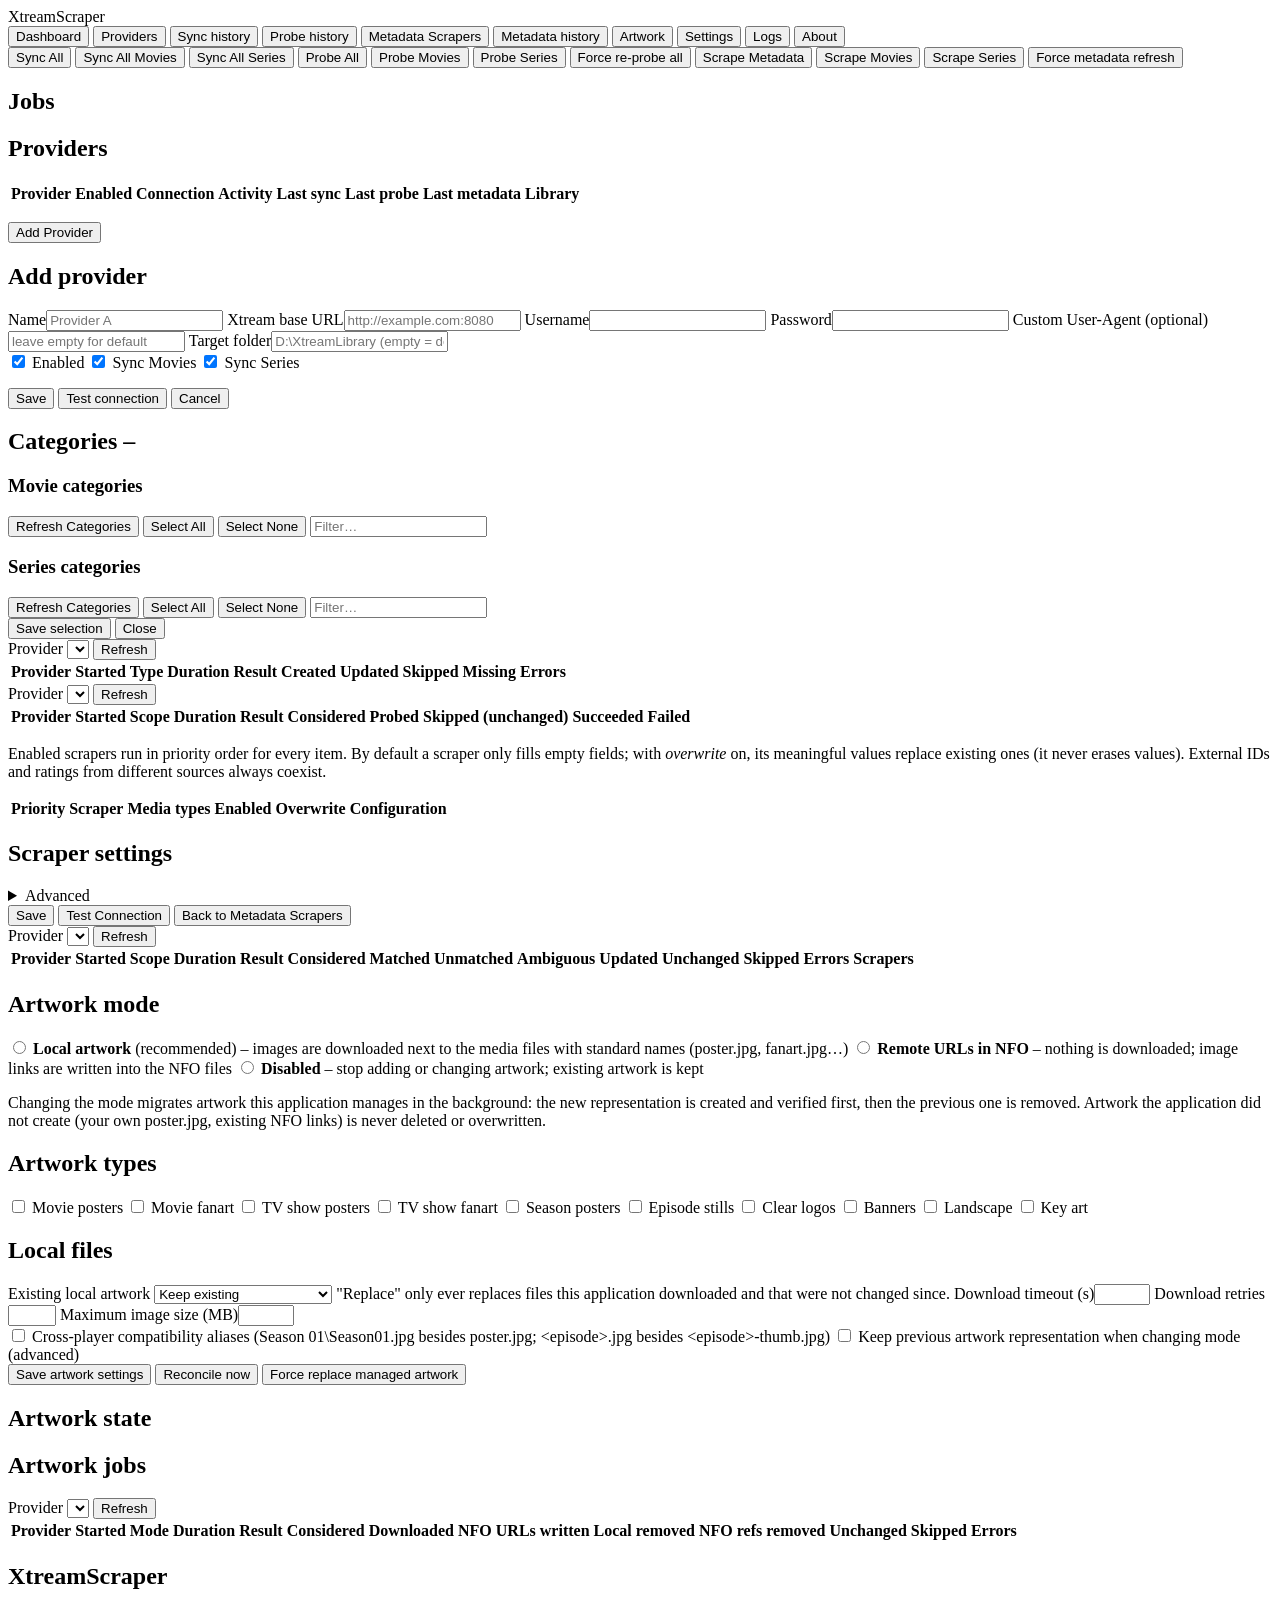
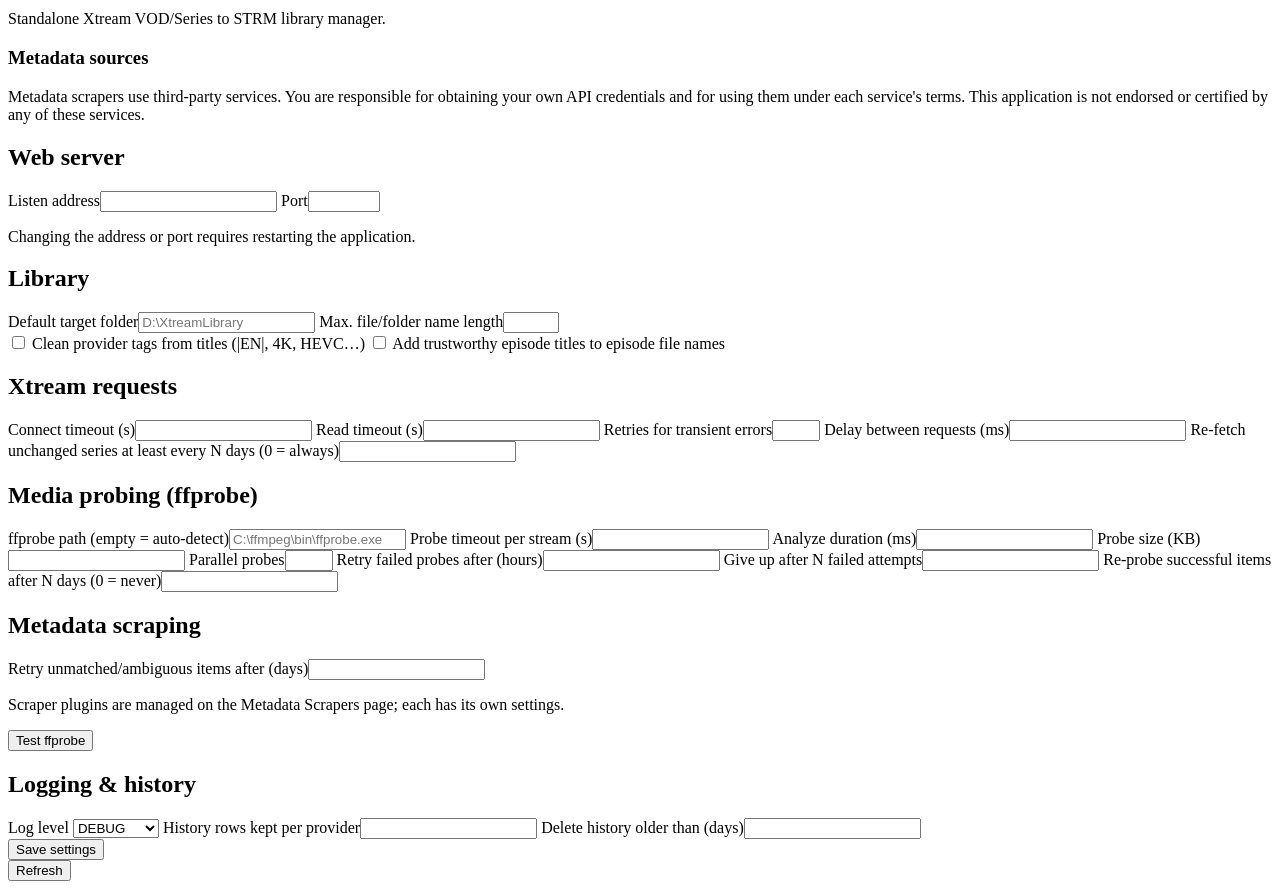
==== xtreamscraper/web/static/index.html @ caccba49 "Rename to XtreamScraper Xtream-To-STRM doesn't really cover it anymore as metadata scraping is proba" ====
<!doctype html>
<html lang="en">
<head>
  <meta charset="utf-8">
  <meta name="viewport" content="width=device-width, initial-scale=1">
  <title>XtreamScraper</title>
  <link rel="stylesheet" href="/static/style.css">
</head>
<body>
  <header class="topbar">
    <div class="brand">XtreamScraper <span id="version" class="muted"></span></div>
    <nav id="tabs">
      <button data-tab="dashboard" class="active">Dashboard</button>
      <button data-tab="providers">Providers</button>
      <button data-tab="sync-history">Sync history</button>
      <button data-tab="probe-history">Probe history</button>
      <button data-tab="scrapers">Metadata Scrapers</button>
      <button data-tab="metadata-history">Metadata history</button>
      <button data-tab="artwork">Artwork</button>
      <button data-tab="settings">Settings</button>
      <button data-tab="logs">Logs</button>
      <button data-tab="about">About</button>
    </nav>
  </header>

  <div id="toast" class="toast hidden"></div>

  <main>
    <!-- Dashboard -->
    <section id="tab-dashboard" class="tab">
      <div id="ffprobe-banner" class="banner warn hidden"></div>
      <div class="toolbar">
        <button class="primary" data-action="sync" data-scope="all">Sync All</button>
        <button data-action="sync" data-scope="movies">Sync All Movies</button>
        <button data-action="sync" data-scope="series">Sync All Series</button>
        <span class="sep"></span>
        <button class="primary" data-action="probe" data-scope="all">Probe All</button>
        <button data-action="probe" data-scope="movies">Probe Movies</button>
        <button data-action="probe" data-scope="series">Probe Series</button>
        <button data-action="probe" data-scope="all" data-force="1">Force re-probe all</button>
        <span class="sep"></span>
        <button class="primary" data-action="scrape" data-scope="all">Scrape Metadata</button>
        <button data-action="scrape" data-scope="movies">Scrape Movies</button>
        <button data-action="scrape" data-scope="series">Scrape Series</button>
        <button data-action="scrape" data-scope="all" data-force="1">Force metadata refresh</button>
      </div>
      <h2>Jobs</h2>
      <div id="jobs"></div>
      <h2>Providers</h2>
      <div class="table-wrap">
        <table>
          <thead><tr>
            <th>Provider</th><th>Enabled</th><th>Connection</th><th>Activity</th>
            <th>Last sync</th><th>Last probe</th><th>Last metadata</th><th>Library</th>
          </tr></thead>
          <tbody id="dashboard-providers"></tbody>
        </table>
      </div>
      <p class="muted small" id="paths"></p>
    </section>

    <!-- Providers -->
    <section id="tab-providers" class="tab hidden">
      <div class="toolbar"><button class="primary" data-action="add-provider">Add Provider</button></div>
      <div id="provider-form" class="card hidden">
        <h2 id="provider-form-title">Add provider</h2>
        <form id="provider-edit" autocomplete="off">
          <input type="hidden" name="id">
          <div class="grid">
            <label>Name<input name="name" required placeholder="Provider A"></label>
            <label>Xtream base URL<input name="base_url" required placeholder="http://example.com:8080"></label>
            <label>Username<input name="username" required autocomplete="off"></label>
            <label>Password<input name="password" type="password" autocomplete="new-password"></label>
            <label>Custom User-Agent (optional)<input name="user_agent" placeholder="leave empty for default"></label>
            <label>Target folder<input name="target_folder" placeholder="D:\XtreamLibrary (empty = default from Settings)"></label>
          </div>
          <div class="checks">
            <label><input type="checkbox" name="enabled" checked> Enabled</label>
            <label><input type="checkbox" name="movies_enabled" checked> Sync Movies</label>
            <label><input type="checkbox" name="series_enabled" checked> Sync Series</label>
          </div>
          <p class="muted small" id="password-hint"></p>
          <div class="toolbar">
            <button type="submit" class="primary">Save</button>
            <button type="button" data-action="test-unsaved">Test connection</button>
            <button type="button" data-action="cancel-provider">Cancel</button>
            <span id="provider-test-result"></span>
          </div>
        </form>
      </div>
      <div id="provider-list"></div>

      <div id="category-panel" class="card hidden">
        <h2>Categories – <span id="category-provider"></span></h2>
        <p class="muted small" id="category-refreshed"></p>
        <div class="columns">
          <div class="column" data-type="movie">
            <h3>Movie categories <span class="count" data-count="movie"></span></h3>
            <div class="toolbar small">
              <button data-action="cat-refresh" data-type="movie">Refresh Categories</button>
              <button data-action="cat-all" data-type="movie">Select All</button>
              <button data-action="cat-none" data-type="movie">Select None</button>
              <input class="filter" data-filter="movie" placeholder="Filter…">
            </div>
            <div class="catlist" id="cats-movie"></div>
          </div>
          <div class="column" data-type="series">
            <h3>Series categories <span class="count" data-count="series"></span></h3>
            <div class="toolbar small">
              <button data-action="cat-refresh" data-type="series">Refresh Categories</button>
              <button data-action="cat-all" data-type="series">Select All</button>
              <button data-action="cat-none" data-type="series">Select None</button>
              <input class="filter" data-filter="series" placeholder="Filter…">
            </div>
            <div class="catlist" id="cats-series"></div>
          </div>
        </div>
        <div class="toolbar">
          <button class="primary" data-action="cat-save">Save selection</button>
          <button data-action="cat-close">Close</button>
          <span id="category-status"></span>
        </div>
      </div>
    </section>

    <!-- Sync history -->
    <section id="tab-sync-history" class="tab hidden">
      <div class="toolbar">
        <label>Provider <select id="sync-history-provider" class="provider-filter"></select></label>
        <button data-action="reload-sync-history">Refresh</button>
      </div>
      <div class="table-wrap">
        <table>
          <thead><tr><th>Provider</th><th>Started</th><th>Type</th><th>Duration</th><th>Result</th>
            <th>Created</th><th>Updated</th><th>Skipped</th><th>Missing</th><th>Errors</th><th></th></tr></thead>
          <tbody id="sync-history"></tbody>
        </table>
      </div>
      <div id="sync-detail" class="card hidden"></div>
    </section>

    <!-- Probe history -->
    <section id="tab-probe-history" class="tab hidden">
      <div class="toolbar">
        <label>Provider <select id="probe-history-provider" class="provider-filter"></select></label>
        <button data-action="reload-probe-history">Refresh</button>
      </div>
      <div class="table-wrap">
        <table>
          <thead><tr><th>Provider</th><th>Started</th><th>Scope</th><th>Duration</th><th>Result</th>
            <th>Considered</th><th>Probed</th><th>Skipped (unchanged)</th><th>Succeeded</th><th>Failed</th><th></th></tr></thead>
          <tbody id="probe-history"></tbody>
        </table>
      </div>
      <div id="probe-detail" class="card hidden"></div>
    </section>

    <!-- Metadata scrapers -->
    <section id="tab-scrapers" class="tab hidden">
      <p class="muted small">Enabled scrapers run in priority order for every item. By default a scraper only fills
        empty fields; with <em>overwrite</em> on, its meaningful values replace existing ones (it never erases values).
        External IDs and ratings from different sources always coexist.</p>
      <div class="table-wrap">
        <table>
          <thead><tr><th>Priority</th><th>Scraper</th><th>Media types</th><th>Enabled</th><th>Overwrite</th>
            <th>Configuration</th><th></th></tr></thead>
          <tbody id="scraper-list"></tbody>
        </table>
      </div>
    </section>

    <!-- A scraper's own configuration page -->
    <section id="tab-scraper-config" class="tab hidden">
      <form id="scraper-config-form" class="card" autocomplete="off">
        <h2 id="scraper-config-title">Scraper settings</h2>
        <div class="grid" id="scraper-config-fields"></div>
        <details id="scraper-config-advanced" class="hidden"><summary>Advanced</summary>
          <div class="grid" id="scraper-config-advanced-fields"></div></details>
        <div id="scraper-config-status" class="small"></div>
        <div class="toolbar">
          <button type="submit" class="primary">Save</button>
          <button type="button" data-action="scraper-test-form">Test Connection</button>
          <span id="scraper-config-tests"></span>
          <button type="button" data-action="scraper-back">Back to Metadata Scrapers</button>
          <span id="scraper-config-result"></span>
        </div>
      </form>
    </section>

    <!-- Metadata history -->
    <section id="tab-metadata-history" class="tab hidden">
      <div class="toolbar">
        <label>Provider <select id="metadata-history-provider" class="provider-filter"></select></label>
        <button data-action="reload-metadata-history">Refresh</button>
      </div>
      <div class="table-wrap">
        <table>
          <thead><tr><th>Provider</th><th>Started</th><th>Scope</th><th>Duration</th><th>Result</th>
            <th>Considered</th><th>Matched</th><th>Unmatched</th><th>Ambiguous</th><th>Updated</th><th>Unchanged</th>
            <th>Skipped</th><th>Errors</th><th>Scrapers</th><th></th></tr></thead>
          <tbody id="metadata-history"></tbody>
        </table>
      </div>
      <div id="metadata-detail" class="card hidden"></div>
    </section>

    <!-- Artwork -->
    <section id="tab-artwork" class="tab hidden">
      <form id="artwork-form" class="card" autocomplete="off">
        <h2>Artwork mode</h2>
        <div class="options">
          <label><input type="radio" name="artwork_mode" value="local"> <strong>Local artwork</strong> (recommended) –
            images are downloaded next to the media files with standard names (poster.jpg, fanart.jpg…)</label>
          <label><input type="radio" name="artwork_mode" value="remote"> <strong>Remote URLs in NFO</strong> –
            nothing is downloaded; image links are written into the NFO files</label>
          <label><input type="radio" name="artwork_mode" value="disabled"> <strong>Disabled</strong> –
            stop adding or changing artwork; existing artwork is kept</label>
        </div>
        <p class="muted small">Changing the mode migrates artwork this application manages in the background: the new
          representation is created and verified first, then the previous one is removed. Artwork the application did
          not create (your own poster.jpg, existing NFO links) is never deleted or overwritten.</p>
        <h2>Artwork types</h2>
        <div class="checks">
          <label><input type="checkbox" name="artwork_movie_poster"> Movie posters</label>
          <label><input type="checkbox" name="artwork_movie_fanart"> Movie fanart</label>
          <label><input type="checkbox" name="artwork_show_poster"> TV show posters</label>
          <label><input type="checkbox" name="artwork_show_fanart"> TV show fanart</label>
          <label><input type="checkbox" name="artwork_season_poster"> Season posters</label>
          <label><input type="checkbox" name="artwork_episode_still"> Episode stills</label>
          <label><input type="checkbox" name="artwork_clearlogo"> Clear logos</label>
          <label><input type="checkbox" name="artwork_banner"> Banners</label>
          <label><input type="checkbox" name="artwork_landscape"> Landscape</label>
          <label><input type="checkbox" name="artwork_keyart"> Key art</label>
        </div>
        <h2>Local files</h2>
        <div class="grid">
          <label>Existing local artwork
            <select name="artwork_existing">
              <option value="keep">Keep existing</option>
              <option value="replace_managed">Replace managed artwork</option>
            </select>
            <span class="small muted">"Replace" only ever replaces files this application downloaded and that were not
              changed since.</span>
          </label>
          <label>Download timeout (s)<input name="artwork_timeout_seconds" type="number" min="5" max="600"></label>
          <label>Download retries<input name="artwork_retries" type="number" min="0" max="10"></label>
          <label>Maximum image size (MB)<input name="artwork_max_size_mb" type="number" min="1" max="200"></label>
        </div>
        <div class="checks">
          <label><input type="checkbox" name="artwork_aliases"> Cross-player compatibility aliases
            (Season 01\Season01.jpg besides poster.jpg; &lt;episode&gt;.jpg besides &lt;episode&gt;-thumb.jpg)</label>
          <label><input type="checkbox" name="artwork_keep_previous"> Keep previous artwork representation when
            changing mode (advanced)</label>
        </div>
        <div class="toolbar">
          <button type="submit" class="primary">Save artwork settings</button>
          <button type="button" data-action="artwork-reconcile">Reconcile now</button>
          <button type="button" data-action="artwork-force">Force replace managed artwork</button>
          <span id="artwork-result"></span>
        </div>
      </form>
      <div class="card">
        <h2>Artwork state</h2>
        <div id="artwork-counts" class="stats"></div>
      </div>
      <h2>Artwork jobs</h2>
      <div class="toolbar">
        <label>Provider <select id="artwork-history-provider" class="provider-filter"></select></label>
        <button data-action="reload-artwork-history">Refresh</button>
      </div>
      <div class="table-wrap">
        <table>
          <thead><tr><th>Provider</th><th>Started</th><th>Mode</th><th>Duration</th><th>Result</th>
            <th>Considered</th><th>Downloaded</th><th>NFO URLs written</th><th>Local removed</th>
            <th>NFO refs removed</th><th>Unchanged</th><th>Skipped</th><th>Errors</th><th></th></tr></thead>
          <tbody id="artwork-history"></tbody>
        </table>
      </div>
      <div id="artwork-detail" class="card hidden"></div>
    </section>

    <!-- About -->
    <section id="tab-about" class="tab hidden">
      <div class="card">
        <h2>XtreamScraper <span id="about-version" class="muted"></span></h2>
        <p>Standalone Xtream VOD/Series to STRM library manager.</p>
        <h3>Metadata sources</h3>
        <div id="about-attributions"></div>
        <p class="muted small">Metadata scrapers use third-party services. You are responsible for obtaining your own
          API credentials and for using them under each service's terms. This application is not endorsed or
          certified by any of these services.</p>
      </div>
    </section>

    <!-- Settings -->
    <section id="tab-settings" class="tab hidden">
      <form id="settings-form" class="card">
        <h2>Web server</h2>
        <div class="grid">
          <label>Listen address<input name="web_host"></label>
          <label>Port<input name="web_port" type="number" min="1" max="65535"></label>
        </div>
        <p class="muted small" id="restart-hint">Changing the address or port requires restarting the application.</p>
        <h2>Library</h2>
        <div class="grid">
          <label>Default target folder<input name="default_target_folder" placeholder="D:\XtreamLibrary"></label>
          <label>Max. file/folder name length<input name="max_name_length" type="number" min="40" max="200"></label>
        </div>
        <div class="checks">
          <label><input type="checkbox" name="clean_titles"> Clean provider tags from titles (|EN|, 4K, HEVC…)</label>
          <label><input type="checkbox" name="episode_title_in_filename"> Add trustworthy episode titles to episode file names</label>
        </div>
        <h2>Xtream requests</h2>
        <div class="grid">
          <label>Connect timeout (s)<input name="http_connect_timeout" type="number" step="1"></label>
          <label>Read timeout (s)<input name="http_read_timeout" type="number" step="1"></label>
          <label>Retries for transient errors<input name="http_retries" type="number" min="0" max="10"></label>
          <label>Delay between requests (ms)<input name="request_delay_ms" type="number" min="0"></label>
          <label>Re-fetch unchanged series at least every N days (0 = always)<input name="series_full_refresh_days" type="number" min="0"></label>
        </div>
        <h2>Media probing (ffprobe)</h2>
        <div class="grid">
          <label>ffprobe path (empty = auto-detect)<input name="ffprobe_path" placeholder="C:\ffmpeg\bin\ffprobe.exe"></label>
          <label>Probe timeout per stream (s)<input name="probe_timeout_seconds" type="number" min="5"></label>
          <label>Analyze duration (ms)<input name="probe_analyze_duration_ms" type="number" min="500"></label>
          <label>Probe size (KB)<input name="probe_size_kb" type="number" min="32"></label>
          <label>Parallel probes<input name="probe_concurrency" type="number" min="1" max="16"></label>
          <label>Retry failed probes after (hours)<input name="probe_retry_failed_after_hours" type="number" min="0"></label>
          <label>Give up after N failed attempts<input name="probe_max_failed_attempts" type="number" min="1"></label>
          <label>Re-probe successful items after N days (0 = never)<input name="probe_stale_days" type="number" min="0"></label>
        </div>
        <h2>Metadata scraping</h2>
        <div class="grid">
          <label>Retry unmatched/ambiguous items after (days)<input name="metadata_retry_unmatched_days" type="number" min="0"></label>
        </div>
        <p class="muted small">Scraper plugins are managed on the Metadata Scrapers page; each has its own settings.</p>
        <div class="toolbar"><button type="button" data-action="test-ffprobe">Test ffprobe</button><span id="ffprobe-result"></span></div>
        <h2>Logging &amp; history</h2>
        <div class="grid">
          <label>Log level
            <select name="log_level"><option>DEBUG</option><option>INFO</option><option>WARNING</option><option>ERROR</option></select>
          </label>
          <label>History rows kept per provider<input name="history_keep_per_provider" type="number" min="5"></label>
          <label>Delete history older than (days)<input name="history_max_age_days" type="number" min="1"></label>
        </div>
        <div class="toolbar"><button type="submit" class="primary">Save settings</button><span id="settings-result"></span></div>
      </form>
    </section>

    <!-- Logs -->
    <section id="tab-logs" class="tab hidden">
      <div class="toolbar"><button data-action="reload-logs">Refresh</button><span class="muted small" id="log-path"></span></div>
      <pre id="log-lines" class="log"></pre>
    </section>
  </main>
  <script src="/static/app.js"></script>
</body>
</html>
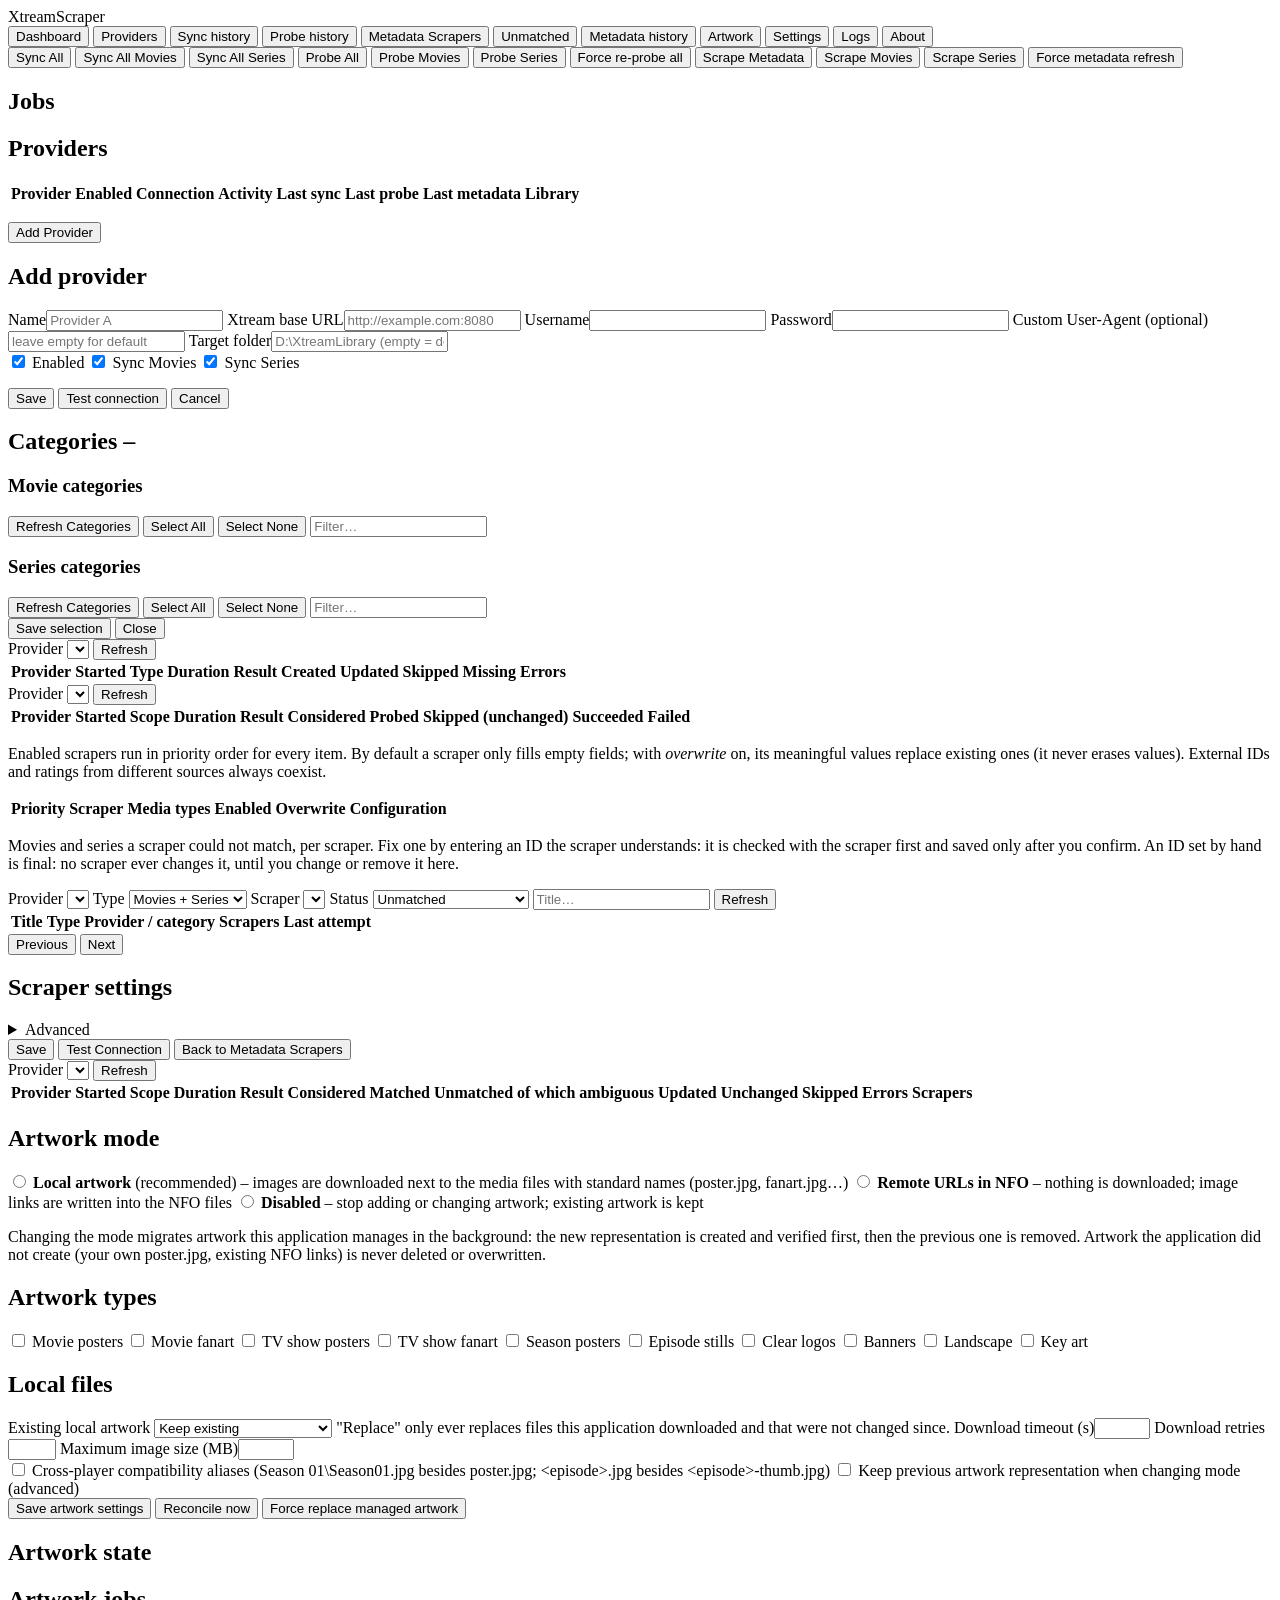
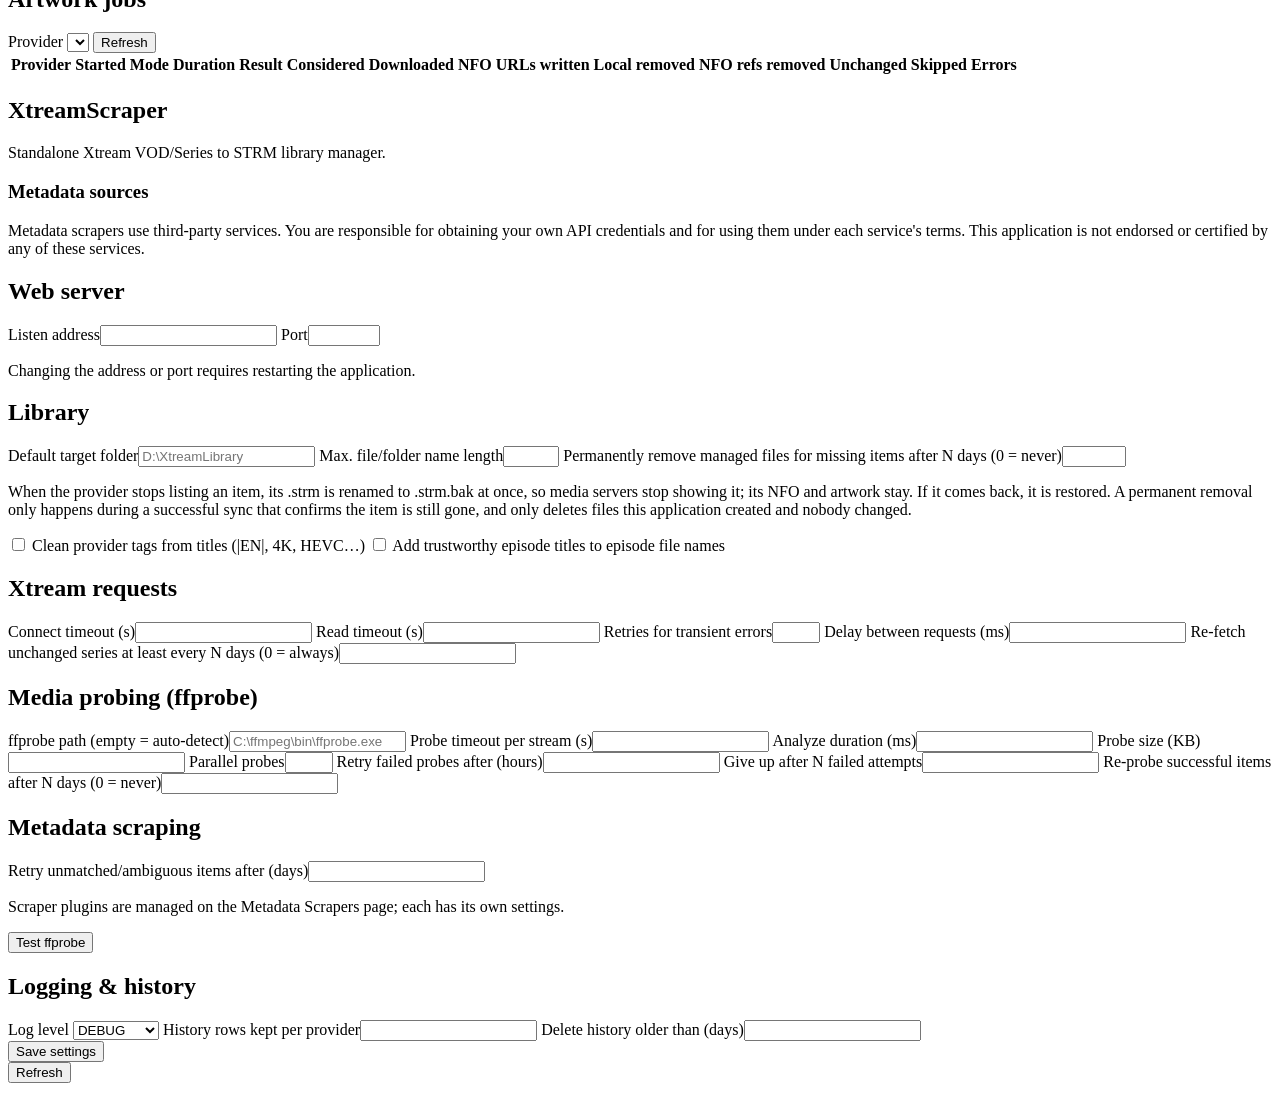
==== commit 248b756a: "Manual matching and stale content management This commit adds a manual matching feature, where each " ====
--- a/xtreamscraper/web/static/index.html
+++ b/xtreamscraper/web/static/index.html
@@ -15,6 +15,7 @@
       <button data-tab="sync-history">Sync history</button>
       <button data-tab="probe-history">Probe history</button>
       <button data-tab="scrapers">Metadata Scrapers</button>
+      <button data-tab="unmatched">Unmatched</button>
       <button data-tab="metadata-history">Metadata history</button>
       <button data-tab="artwork">Artwork</button>
       <button data-tab="settings">Settings</button>
@@ -169,6 +170,42 @@
       </div>
     </section>
 
+    <!-- Unmatched media and manual matching -->
+    <section id="tab-unmatched" class="tab hidden">
+      <p class="muted small">Movies and series a scraper could not match, per scraper. Fix one by entering an ID the
+        scraper understands: it is checked with the scraper first and saved only after you confirm. An ID set by hand
+        is final: no scraper ever changes it, until you change or remove it here.</p>
+      <div class="toolbar">
+        <label>Provider <select id="um-provider" class="um-filter"></select></label>
+        <label>Type <select id="um-type" class="um-filter">
+          <option value="">Movies + Series</option><option value="movie">Movies</option><option value="series">Series</option>
+        </select></label>
+        <label>Scraper <select id="um-plugin" class="um-filter"></select></label>
+        <label>Status <select id="um-status" class="um-filter">
+          <option value="unmatched">Unmatched</option>
+          <option value="ambiguous">Ambiguous</option>
+          <option value="invalid_binding">Match no longer exists</option>
+          <option value="not_found">Not found</option>
+          <option value="matched">Matched</option>
+          <option value="manual">Set by hand</option>
+        </select></label>
+        <input id="um-q" class="filter" placeholder="Title…">
+        <button data-action="um-reload">Refresh</button>
+      </div>
+      <div class="table-wrap">
+        <table>
+          <thead><tr><th>Title</th><th>Type</th><th>Provider / category</th><th>Scrapers</th><th>Last attempt</th><th></th></tr></thead>
+          <tbody id="um-list"></tbody>
+        </table>
+      </div>
+      <div class="toolbar">
+        <button data-action="um-prev">Previous</button>
+        <span id="um-page" class="muted small"></span>
+        <button data-action="um-next">Next</button>
+      </div>
+      <div id="um-detail" class="card hidden"></div>
+    </section>
+
     <!-- A scraper's own configuration page -->
     <section id="tab-scraper-config" class="tab hidden">
       <form id="scraper-config-form" class="card" autocomplete="off">
@@ -196,7 +233,7 @@
       <div class="table-wrap">
         <table>
           <thead><tr><th>Provider</th><th>Started</th><th>Scope</th><th>Duration</th><th>Result</th>
-            <th>Considered</th><th>Matched</th><th>Unmatched</th><th>Ambiguous</th><th>Updated</th><th>Unchanged</th>
+            <th>Considered</th><th>Matched</th><th>Unmatched</th><th>of which ambiguous</th><th>Updated</th><th>Unchanged</th>
             <th>Skipped</th><th>Errors</th><th>Scrapers</th><th></th></tr></thead>
           <tbody id="metadata-history"></tbody>
         </table>
@@ -305,7 +342,12 @@
         <div class="grid">
           <label>Default target folder<input name="default_target_folder" placeholder="D:\XtreamLibrary"></label>
           <label>Max. file/folder name length<input name="max_name_length" type="number" min="40" max="200"></label>
-        </div>
+          <label>Permanently remove managed files for missing items after N days (0 = never)<input name="missing_purge_days" type="number" min="0" max="3650"></label>
+        </div>
+        <p class="muted small">When the provider stops listing an item, its .strm is renamed to .strm.bak at once, so
+          media servers stop showing it; its NFO and artwork stay. If it comes back, it is restored. A permanent removal
+          only happens during a successful sync that confirms the item is still gone, and only deletes files this
+          application created and nobody changed.</p>
         <div class="checks">
           <label><input type="checkbox" name="clean_titles"> Clean provider tags from titles (|EN|, 4K, HEVC…)</label>
           <label><input type="checkbox" name="episode_title_in_filename"> Add trustworthy episode titles to episode file names</label>
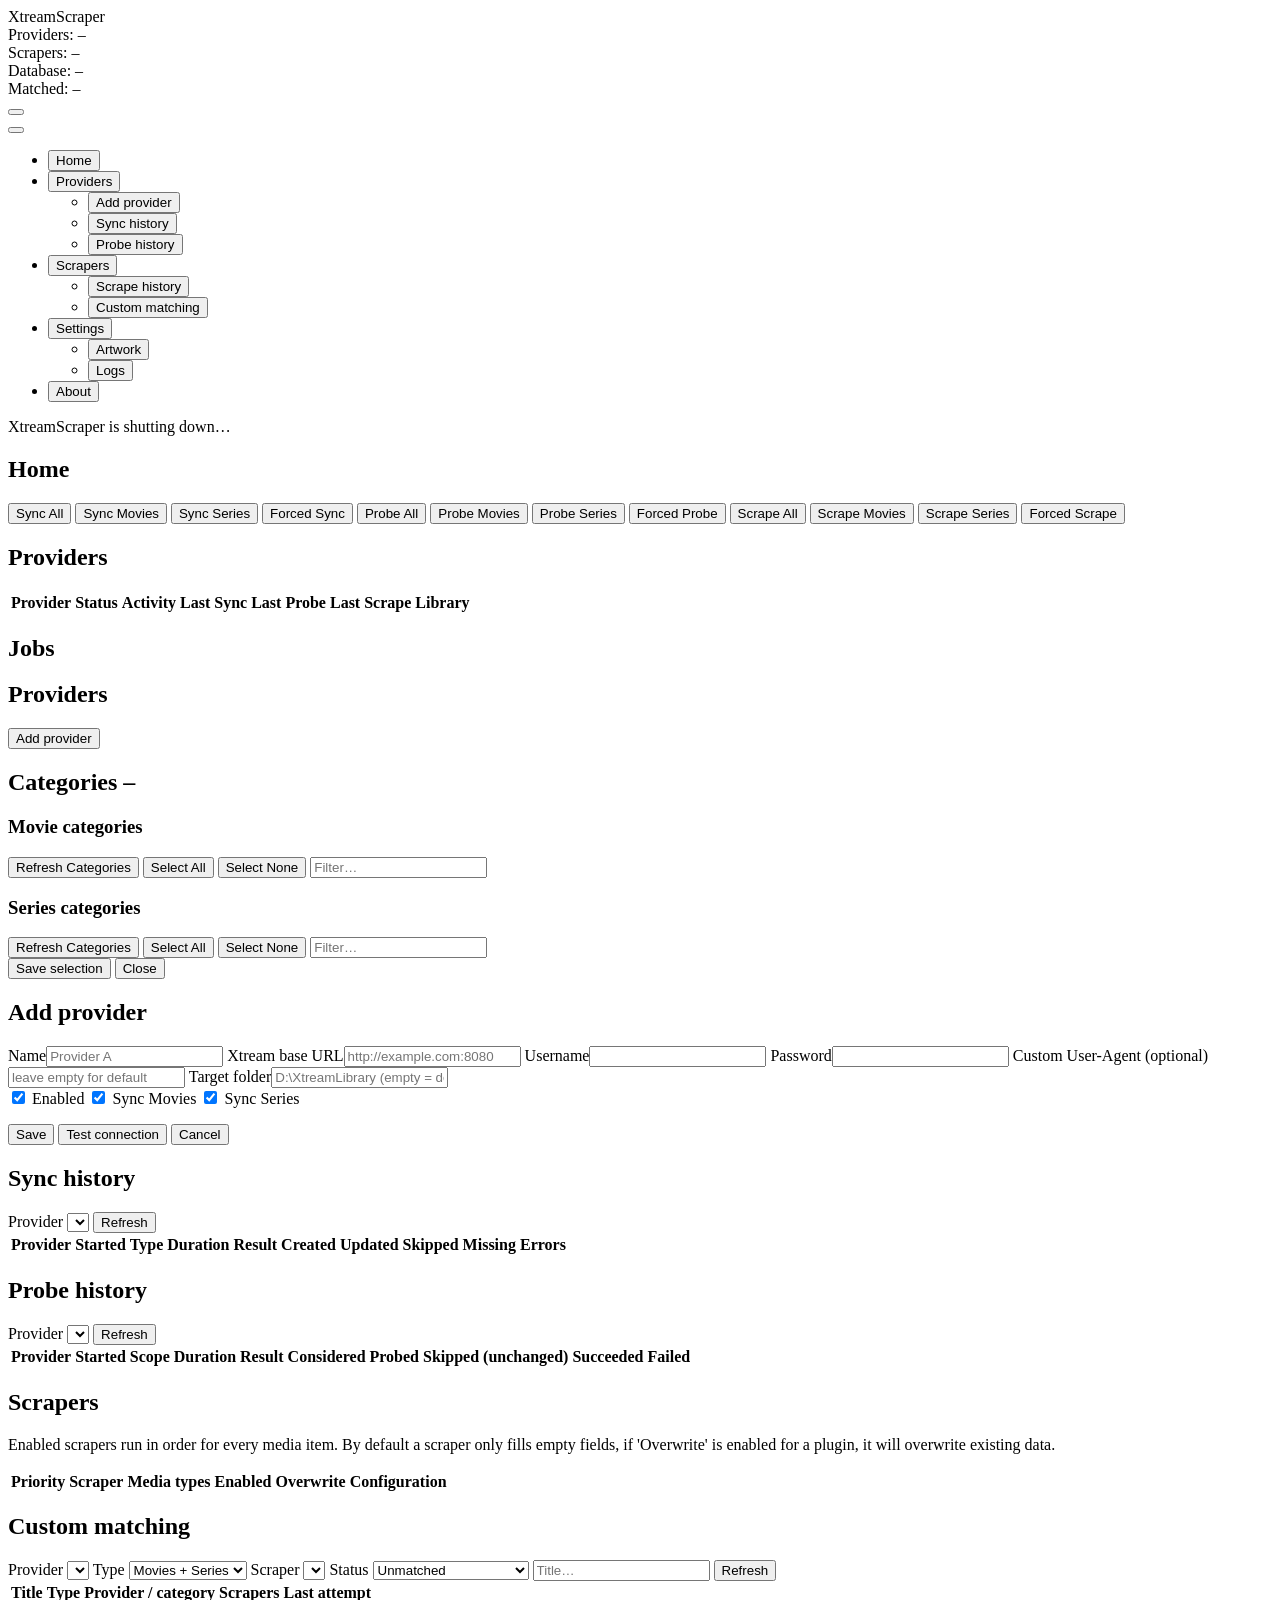
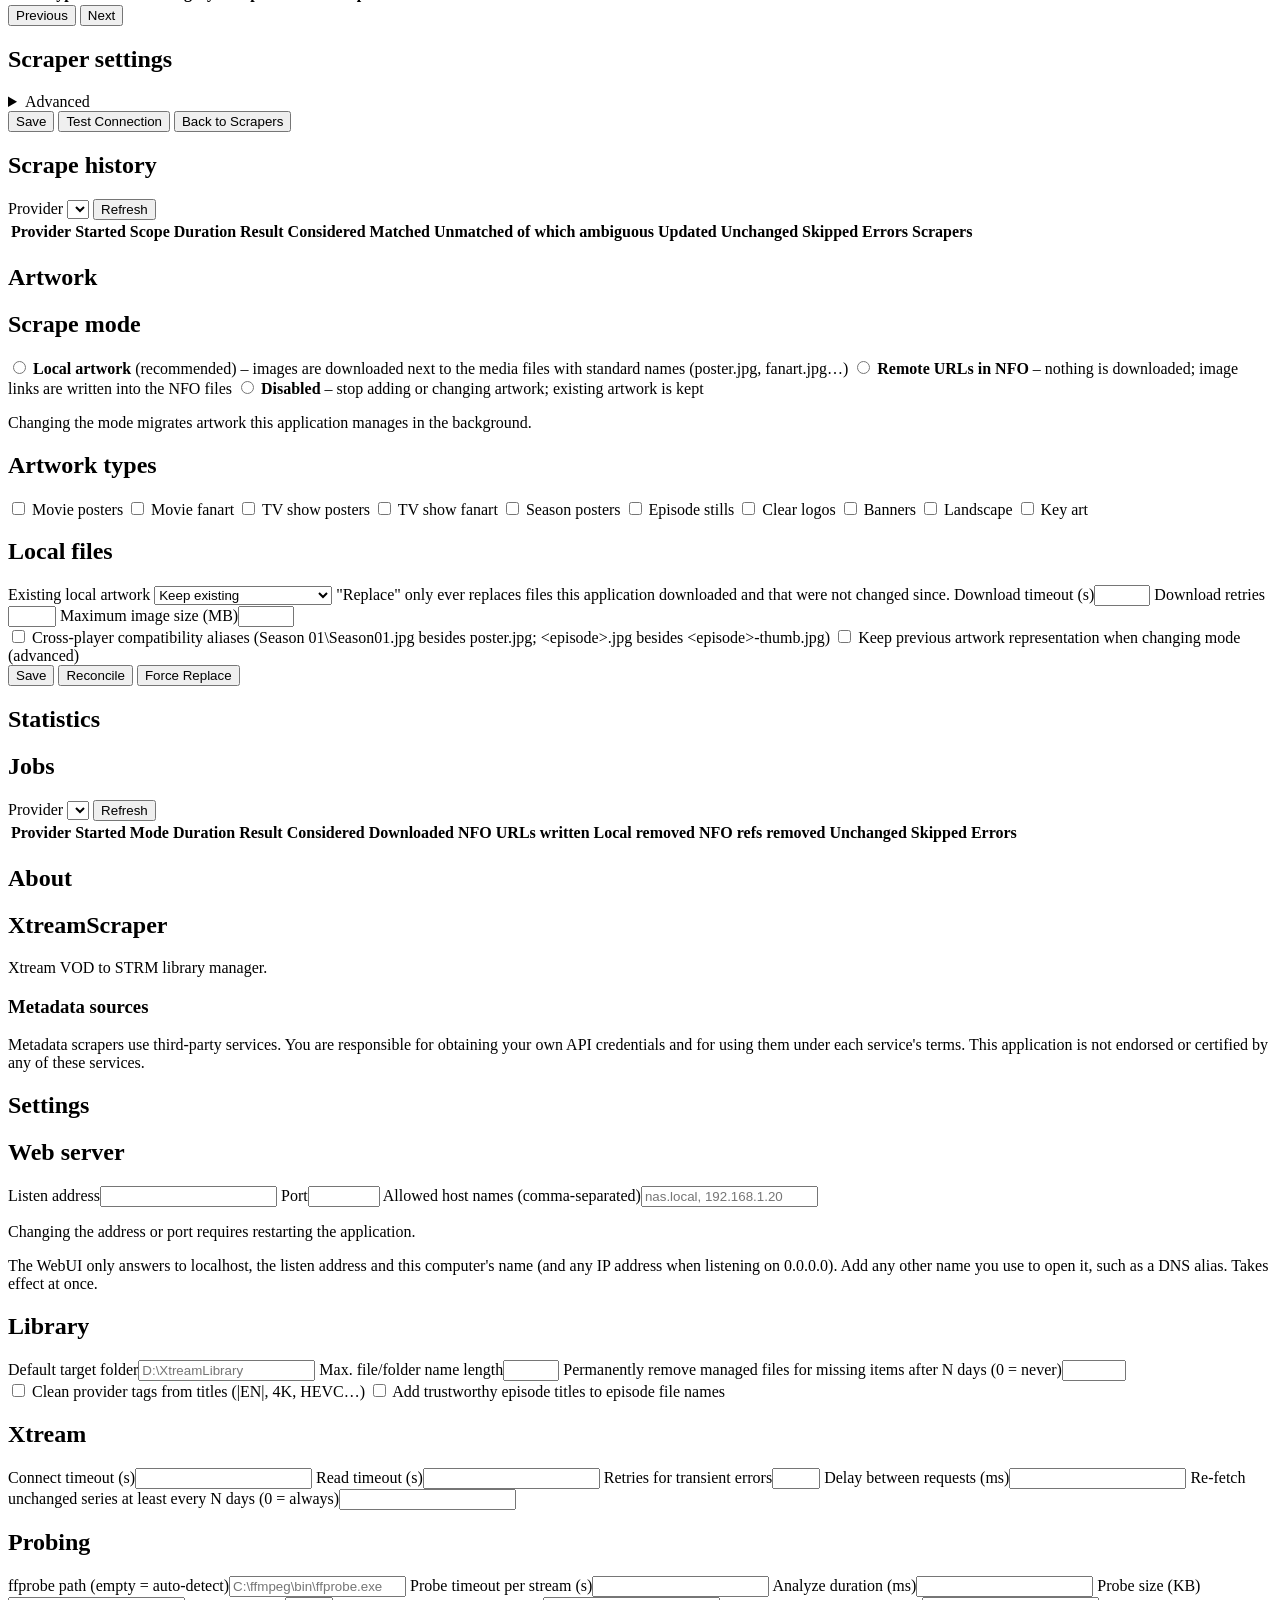
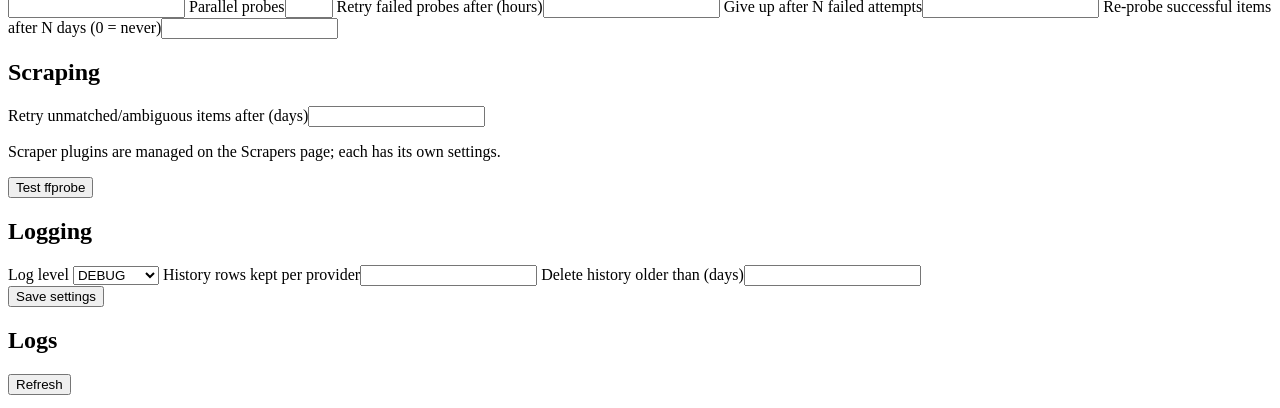
==== commit 1fed4ec0: "2026.10.06.1 Major release! Completely overhauled user interface, and many bugs squashed: see CHANGE" ====
--- a/xtreamscraper/web/static/index.html
+++ b/xtreamscraper/web/static/index.html
@@ -4,91 +4,103 @@
   <meta charset="utf-8">
   <meta name="viewport" content="width=device-width, initial-scale=1">
   <title>XtreamScraper</title>
+  <link rel="icon" href="/favicon.ico" type="image/x-icon">
   <link rel="stylesheet" href="/static/style.css">
 </head>
-<body>
-  <header class="topbar">
-    <div class="brand">XtreamScraper <span id="version" class="muted"></span></div>
-    <nav id="tabs">
-      <button data-tab="dashboard" class="active">Dashboard</button>
-      <button data-tab="providers">Providers</button>
-      <button data-tab="sync-history">Sync history</button>
-      <button data-tab="probe-history">Probe history</button>
-      <button data-tab="scrapers">Metadata Scrapers</button>
-      <button data-tab="unmatched">Unmatched</button>
-      <button data-tab="metadata-history">Metadata history</button>
-      <button data-tab="artwork">Artwork</button>
-      <button data-tab="settings">Settings</button>
-      <button data-tab="logs">Logs</button>
-      <button data-tab="about">About</button>
-    </nav>
+<body class="app-shell">
+  <header class="app-topbar">
+    <div class="brand"><img class="brand-logo" src="/static/XtreamLogo.svg" alt="" role="presentation"><span class="brand-name">XtreamScraper</span><span id="version" class="brand-version"></span></div>
+    <div class="topbar-stats">
+      <div class="stat-col">
+        <div>Providers: <span id="sum-providers">–</span></div>
+        <div>Scrapers: <span id="sum-plugins">–</span></div>
+      </div>
+      <div class="stat-sep"></div>
+      <div class="stat-col">
+        <div>Database: <span id="sum-database">–</span></div>
+        <div>Matched: <span id="sum-matched">–</span></div>
+      </div>
+      <button type="button" id="shutdown-button" class="power-button" data-action="shutdown"
+        aria-label="Shut down XtreamScraper" title="Shut down XtreamScraper"><span class="icon icon-power" aria-hidden="true"></span></button>
+    </div>
   </header>
 
+  <nav class="app-sidebar" aria-label="Main menu">
+    <button type="button" class="nav-toggle" data-action="toggle-sidebar" aria-label="Collapse menu"
+      aria-expanded="true" title="Collapse menu"><span class="icon icon-menu" aria-hidden="true"></span></button>
+    <ul class="nav">
+      <li class="nav-group" data-group="home">
+        <button type="button" class="nav-main" data-nav="dashboard" title="Home"><span class="icon icon-home" aria-hidden="true"></span><span class="nav-text">Home</span></button>
+      </li>
+      <li class="nav-group" data-group="providers">
+        <button type="button" class="nav-main" data-nav="providers" aria-expanded="false" aria-controls="nav-sub-providers" title="Providers"><span class="icon icon-providers" aria-hidden="true"></span><span class="nav-text">Providers</span></button>
+        <ul class="nav-sub" id="nav-sub-providers">
+          <li><button type="button" data-nav="provider-edit">Add provider</button></li>
+          <li><button type="button" data-nav="sync-history">Sync history</button></li>
+          <li><button type="button" data-nav="probe-history">Probe history</button></li>
+        </ul>
+      </li>
+      <li class="nav-group" data-group="scrapers">
+        <button type="button" class="nav-main" data-nav="scrapers" aria-expanded="false" aria-controls="nav-sub-scrapers" title="Scrapers"><span class="icon icon-scrapers" aria-hidden="true"></span><span class="nav-text">Scrapers</span></button>
+        <ul class="nav-sub" id="nav-sub-scrapers">
+          <li><button type="button" data-nav="metadata-history">Scrape history</button></li>
+          <li><button type="button" data-nav="unmatched">Custom matching</button></li>
+        </ul>
+      </li>
+      <li class="nav-group" data-group="settings">
+        <button type="button" class="nav-main" data-nav="settings" aria-expanded="false" aria-controls="nav-sub-settings" title="Settings"><span class="icon icon-settings" aria-hidden="true"></span><span class="nav-text">Settings</span></button>
+        <ul class="nav-sub" id="nav-sub-settings">
+          <li><button type="button" data-nav="artwork">Artwork</button></li>
+          <li><button type="button" data-nav="logs">Logs</button></li>
+        </ul>
+      </li>
+      <li class="nav-group" data-group="about">
+        <button type="button" class="nav-main" data-nav="about" title="About"><span class="icon icon-about" aria-hidden="true"></span><span class="nav-text">About</span></button>
+      </li>
+    </ul>
+  </nav>
+
   <div id="toast" class="toast hidden"></div>
-
-  <main>
-    <!-- Dashboard -->
+  <div id="shutdown-overlay" class="shutdown-overlay hidden">XtreamScraper is shutting down…</div>
+
+  <main class="app-main">
+    <!-- Home (dashboard) -->
     <section id="tab-dashboard" class="tab">
+      <h1 class="page-title">Home</h1>
       <div id="ffprobe-banner" class="banner warn hidden"></div>
-      <div class="toolbar">
-        <button class="primary" data-action="sync" data-scope="all">Sync All</button>
-        <button data-action="sync" data-scope="movies">Sync All Movies</button>
-        <button data-action="sync" data-scope="series">Sync All Series</button>
-        <span class="sep"></span>
-        <button class="primary" data-action="probe" data-scope="all">Probe All</button>
-        <button data-action="probe" data-scope="movies">Probe Movies</button>
-        <button data-action="probe" data-scope="series">Probe Series</button>
-        <button data-action="probe" data-scope="all" data-force="1">Force re-probe all</button>
-        <span class="sep"></span>
-        <button class="primary" data-action="scrape" data-scope="all">Scrape Metadata</button>
-        <button data-action="scrape" data-scope="movies">Scrape Movies</button>
-        <button data-action="scrape" data-scope="series">Scrape Series</button>
-        <button data-action="scrape" data-scope="all" data-force="1">Force metadata refresh</button>
+      <div class="action-row">
+        <button class="action-sync" data-action="sync" data-scope="all">Sync All</button>
+        <button class="action-sync" data-action="sync" data-scope="movies">Sync Movies</button>
+        <button class="action-sync" data-action="sync" data-scope="series">Sync Series</button>
+        <button class="action-sync" data-action="sync" data-scope="all" data-full="1" title="Re-fetch every series of every enabled provider">Forced Sync</button>
+        <button class="action-probe" data-action="probe" data-scope="all">Probe All</button>
+        <button class="action-probe" data-action="probe" data-scope="movies">Probe Movies</button>
+        <button class="action-probe" data-action="probe" data-scope="series">Probe Series</button>
+        <button class="action-probe" data-action="probe" data-scope="all" data-force="1">Forced Probe</button>
+        <button class="action-scrape" data-action="scrape" data-scope="all">Scrape All</button>
+        <button class="action-scrape" data-action="scrape" data-scope="movies">Scrape Movies</button>
+        <button class="action-scrape" data-action="scrape" data-scope="series">Scrape Series</button>
+        <button class="action-scrape" data-action="scrape" data-scope="all" data-force="1">Forced Scrape</button>
+      </div>
+      <h2>Providers</h2>
+      <div class="table-wrap">
+        <table>
+          <thead><tr>
+            <th>Provider</th><th>Status</th><th>Activity</th>
+            <th>Last Sync</th><th>Last Probe</th><th>Last Scrape</th><th>Library</th>
+          </tr></thead>
+          <tbody id="dashboard-providers"></tbody>
+        </table>
       </div>
       <h2>Jobs</h2>
       <div id="jobs"></div>
-      <h2>Providers</h2>
-      <div class="table-wrap">
-        <table>
-          <thead><tr>
-            <th>Provider</th><th>Enabled</th><th>Connection</th><th>Activity</th>
-            <th>Last sync</th><th>Last probe</th><th>Last metadata</th><th>Library</th>
-          </tr></thead>
-          <tbody id="dashboard-providers"></tbody>
-        </table>
-      </div>
       <p class="muted small" id="paths"></p>
     </section>
 
     <!-- Providers -->
     <section id="tab-providers" class="tab hidden">
-      <div class="toolbar"><button class="primary" data-action="add-provider">Add Provider</button></div>
-      <div id="provider-form" class="card hidden">
-        <h2 id="provider-form-title">Add provider</h2>
-        <form id="provider-edit" autocomplete="off">
-          <input type="hidden" name="id">
-          <div class="grid">
-            <label>Name<input name="name" required placeholder="Provider A"></label>
-            <label>Xtream base URL<input name="base_url" required placeholder="http://example.com:8080"></label>
-            <label>Username<input name="username" required autocomplete="off"></label>
-            <label>Password<input name="password" type="password" autocomplete="new-password"></label>
-            <label>Custom User-Agent (optional)<input name="user_agent" placeholder="leave empty for default"></label>
-            <label>Target folder<input name="target_folder" placeholder="D:\XtreamLibrary (empty = default from Settings)"></label>
-          </div>
-          <div class="checks">
-            <label><input type="checkbox" name="enabled" checked> Enabled</label>
-            <label><input type="checkbox" name="movies_enabled" checked> Sync Movies</label>
-            <label><input type="checkbox" name="series_enabled" checked> Sync Series</label>
-          </div>
-          <p class="muted small" id="password-hint"></p>
-          <div class="toolbar">
-            <button type="submit" class="primary">Save</button>
-            <button type="button" data-action="test-unsaved">Test connection</button>
-            <button type="button" data-action="cancel-provider">Cancel</button>
-            <span id="provider-test-result"></span>
-          </div>
-        </form>
-      </div>
+      <h1 class="page-title">Providers</h1>
+      <div class="toolbar"><button class="primary" data-nav="provider-edit">Add provider</button></div>
       <div id="provider-list"></div>
 
       <div id="category-panel" class="card hidden">
@@ -124,8 +136,39 @@
       </div>
     </section>
 
+    <!-- Add / edit provider (one editor for both) -->
+    <section id="tab-provider-edit" class="tab hidden">
+      <h1 class="page-title" id="provider-form-title">Add provider</h1>
+      <div id="provider-form" class="card">
+                <form id="provider-edit" autocomplete="off">
+          <input type="hidden" name="id">
+          <div class="grid">
+            <label>Name<input name="name" required placeholder="Provider A"></label>
+            <label>Xtream base URL<input name="base_url" required placeholder="http://example.com:8080"></label>
+            <label>Username<input name="username" required autocomplete="off"></label>
+            <label>Password<input name="password" type="password" autocomplete="new-password"></label>
+            <label>Custom User-Agent (optional)<input name="user_agent" placeholder="leave empty for default"></label>
+            <label>Target folder<input name="target_folder" placeholder="D:\XtreamLibrary (empty = default from Settings)"></label>
+          </div>
+          <div class="checks">
+            <label><input type="checkbox" name="enabled" checked> Enabled</label>
+            <label><input type="checkbox" name="movies_enabled" checked> Sync Movies</label>
+            <label><input type="checkbox" name="series_enabled" checked> Sync Series</label>
+          </div>
+          <p class="muted small" id="password-hint"></p>
+          <div class="toolbar">
+            <button type="submit" class="primary">Save</button>
+            <button type="button" data-action="test-unsaved">Test connection</button>
+            <button type="button" data-action="cancel-provider">Cancel</button>
+            <span id="provider-test-result"></span>
+          </div>
+        </form>
+      </div>
+    </section>
+
     <!-- Sync history -->
     <section id="tab-sync-history" class="tab hidden">
+      <h1 class="page-title">Sync history</h1>
       <div class="toolbar">
         <label>Provider <select id="sync-history-provider" class="provider-filter"></select></label>
         <button data-action="reload-sync-history">Refresh</button>
@@ -142,6 +185,7 @@
 
     <!-- Probe history -->
     <section id="tab-probe-history" class="tab hidden">
+      <h1 class="page-title">Probe history</h1>
       <div class="toolbar">
         <label>Provider <select id="probe-history-provider" class="provider-filter"></select></label>
         <button data-action="reload-probe-history">Refresh</button>
@@ -156,11 +200,10 @@
       <div id="probe-detail" class="card hidden"></div>
     </section>
 
-    <!-- Metadata scrapers -->
+    <!-- Scrapers -->
     <section id="tab-scrapers" class="tab hidden">
-      <p class="muted small">Enabled scrapers run in priority order for every item. By default a scraper only fills
-        empty fields; with <em>overwrite</em> on, its meaningful values replace existing ones (it never erases values).
-        External IDs and ratings from different sources always coexist.</p>
+      <h1 class="page-title">Scrapers</h1>
+      <p class="muted small">Enabled scrapers run in order for every media item. By default a scraper only fills empty fields, if 'Overwrite' is enabled for a plugin, it will overwrite existing data.</p>
       <div class="table-wrap">
         <table>
           <thead><tr><th>Priority</th><th>Scraper</th><th>Media types</th><th>Enabled</th><th>Overwrite</th>
@@ -170,11 +213,9 @@
       </div>
     </section>
 
-    <!-- Unmatched media and manual matching -->
+    <!-- Custom matching (unmatched media and manual matching) -->
     <section id="tab-unmatched" class="tab hidden">
-      <p class="muted small">Movies and series a scraper could not match, per scraper. Fix one by entering an ID the
-        scraper understands: it is checked with the scraper first and saved only after you confirm. An ID set by hand
-        is final: no scraper ever changes it, until you change or remove it here.</p>
+      <h1 class="page-title">Custom matching</h1>
       <div class="toolbar">
         <label>Provider <select id="um-provider" class="um-filter"></select></label>
         <label>Type <select id="um-type" class="um-filter">
@@ -218,14 +259,15 @@
           <button type="submit" class="primary">Save</button>
           <button type="button" data-action="scraper-test-form">Test Connection</button>
           <span id="scraper-config-tests"></span>
-          <button type="button" data-action="scraper-back">Back to Metadata Scrapers</button>
+          <button type="button" data-action="scraper-back">Back to Scrapers</button>
           <span id="scraper-config-result"></span>
         </div>
       </form>
     </section>
 
-    <!-- Metadata history -->
+    <!-- Scrape history -->
     <section id="tab-metadata-history" class="tab hidden">
+      <h1 class="page-title">Scrape history</h1>
       <div class="toolbar">
         <label>Provider <select id="metadata-history-provider" class="provider-filter"></select></label>
         <button data-action="reload-metadata-history">Refresh</button>
@@ -243,8 +285,9 @@
 
     <!-- Artwork -->
     <section id="tab-artwork" class="tab hidden">
+      <h1 class="page-title">Artwork</h1>
       <form id="artwork-form" class="card" autocomplete="off">
-        <h2>Artwork mode</h2>
+        <h2>Scrape mode</h2>
         <div class="options">
           <label><input type="radio" name="artwork_mode" value="local"> <strong>Local artwork</strong> (recommended) –
             images are downloaded next to the media files with standard names (poster.jpg, fanart.jpg…)</label>
@@ -253,9 +296,7 @@
           <label><input type="radio" name="artwork_mode" value="disabled"> <strong>Disabled</strong> –
             stop adding or changing artwork; existing artwork is kept</label>
         </div>
-        <p class="muted small">Changing the mode migrates artwork this application manages in the background: the new
-          representation is created and verified first, then the previous one is removed. Artwork the application did
-          not create (your own poster.jpg, existing NFO links) is never deleted or overwritten.</p>
+        <p class="muted small">Changing the mode migrates artwork this application manages in the background.</p>
         <h2>Artwork types</h2>
         <div class="checks">
           <label><input type="checkbox" name="artwork_movie_poster"> Movie posters</label>
@@ -290,17 +331,17 @@
             changing mode (advanced)</label>
         </div>
         <div class="toolbar">
-          <button type="submit" class="primary">Save artwork settings</button>
-          <button type="button" data-action="artwork-reconcile">Reconcile now</button>
-          <button type="button" data-action="artwork-force">Force replace managed artwork</button>
+          <button type="submit" class="primary">Save</button>
+          <button type="button" data-action="artwork-reconcile">Reconcile</button>
+          <button type="button" data-action="artwork-force">Force Replace</button>
           <span id="artwork-result"></span>
         </div>
       </form>
       <div class="card">
-        <h2>Artwork state</h2>
+        <h2>Statistics</h2>
         <div id="artwork-counts" class="stats"></div>
       </div>
-      <h2>Artwork jobs</h2>
+      <h2>Jobs</h2>
       <div class="toolbar">
         <label>Provider <select id="artwork-history-provider" class="provider-filter"></select></label>
         <button data-action="reload-artwork-history">Refresh</button>
@@ -318,9 +359,10 @@
 
     <!-- About -->
     <section id="tab-about" class="tab hidden">
+      <h1 class="page-title">About</h1>
       <div class="card">
         <h2>XtreamScraper <span id="about-version" class="muted"></span></h2>
-        <p>Standalone Xtream VOD/Series to STRM library manager.</p>
+        <p>Xtream VOD to STRM library manager.</p>
         <h3>Metadata sources</h3>
         <div id="about-attributions"></div>
         <p class="muted small">Metadata scrapers use third-party services. You are responsible for obtaining your own
@@ -331,28 +373,27 @@
 
     <!-- Settings -->
     <section id="tab-settings" class="tab hidden">
+      <h1 class="page-title">Settings</h1>
       <form id="settings-form" class="card">
         <h2>Web server</h2>
         <div class="grid">
           <label>Listen address<input name="web_host"></label>
           <label>Port<input name="web_port" type="number" min="1" max="65535"></label>
+          <label>Allowed host names (comma-separated)<input name="allowed_hosts" placeholder="nas.local, 192.168.1.20"></label>
         </div>
         <p class="muted small" id="restart-hint">Changing the address or port requires restarting the application.</p>
+        <p class="muted small">The WebUI only answers to localhost, the listen address and this computer's name (and any IP address when listening on 0.0.0.0). Add any other name you use to open it, such as a DNS alias. Takes effect at once.</p>
         <h2>Library</h2>
         <div class="grid">
           <label>Default target folder<input name="default_target_folder" placeholder="D:\XtreamLibrary"></label>
           <label>Max. file/folder name length<input name="max_name_length" type="number" min="40" max="200"></label>
           <label>Permanently remove managed files for missing items after N days (0 = never)<input name="missing_purge_days" type="number" min="0" max="3650"></label>
         </div>
-        <p class="muted small">When the provider stops listing an item, its .strm is renamed to .strm.bak at once, so
-          media servers stop showing it; its NFO and artwork stay. If it comes back, it is restored. A permanent removal
-          only happens during a successful sync that confirms the item is still gone, and only deletes files this
-          application created and nobody changed.</p>
         <div class="checks">
           <label><input type="checkbox" name="clean_titles"> Clean provider tags from titles (|EN|, 4K, HEVC…)</label>
           <label><input type="checkbox" name="episode_title_in_filename"> Add trustworthy episode titles to episode file names</label>
         </div>
-        <h2>Xtream requests</h2>
+        <h2>Xtream</h2>
         <div class="grid">
           <label>Connect timeout (s)<input name="http_connect_timeout" type="number" step="1"></label>
           <label>Read timeout (s)<input name="http_read_timeout" type="number" step="1"></label>
@@ -360,7 +401,7 @@
           <label>Delay between requests (ms)<input name="request_delay_ms" type="number" min="0"></label>
           <label>Re-fetch unchanged series at least every N days (0 = always)<input name="series_full_refresh_days" type="number" min="0"></label>
         </div>
-        <h2>Media probing (ffprobe)</h2>
+        <h2>Probing</h2>
         <div class="grid">
           <label>ffprobe path (empty = auto-detect)<input name="ffprobe_path" placeholder="C:\ffmpeg\bin\ffprobe.exe"></label>
           <label>Probe timeout per stream (s)<input name="probe_timeout_seconds" type="number" min="5"></label>
@@ -371,13 +412,13 @@
           <label>Give up after N failed attempts<input name="probe_max_failed_attempts" type="number" min="1"></label>
           <label>Re-probe successful items after N days (0 = never)<input name="probe_stale_days" type="number" min="0"></label>
         </div>
-        <h2>Metadata scraping</h2>
+        <h2>Scraping</h2>
         <div class="grid">
           <label>Retry unmatched/ambiguous items after (days)<input name="metadata_retry_unmatched_days" type="number" min="0"></label>
         </div>
-        <p class="muted small">Scraper plugins are managed on the Metadata Scrapers page; each has its own settings.</p>
+        <p class="muted small">Scraper plugins are managed on the Scrapers page; each has its own settings.</p>
         <div class="toolbar"><button type="button" data-action="test-ffprobe">Test ffprobe</button><span id="ffprobe-result"></span></div>
-        <h2>Logging &amp; history</h2>
+        <h2>Logging</h2>
         <div class="grid">
           <label>Log level
             <select name="log_level"><option>DEBUG</option><option>INFO</option><option>WARNING</option><option>ERROR</option></select>
@@ -391,6 +432,7 @@
 
     <!-- Logs -->
     <section id="tab-logs" class="tab hidden">
+      <h1 class="page-title">Logs</h1>
       <div class="toolbar"><button data-action="reload-logs">Refresh</button><span class="muted small" id="log-path"></span></div>
       <pre id="log-lines" class="log"></pre>
     </section>
